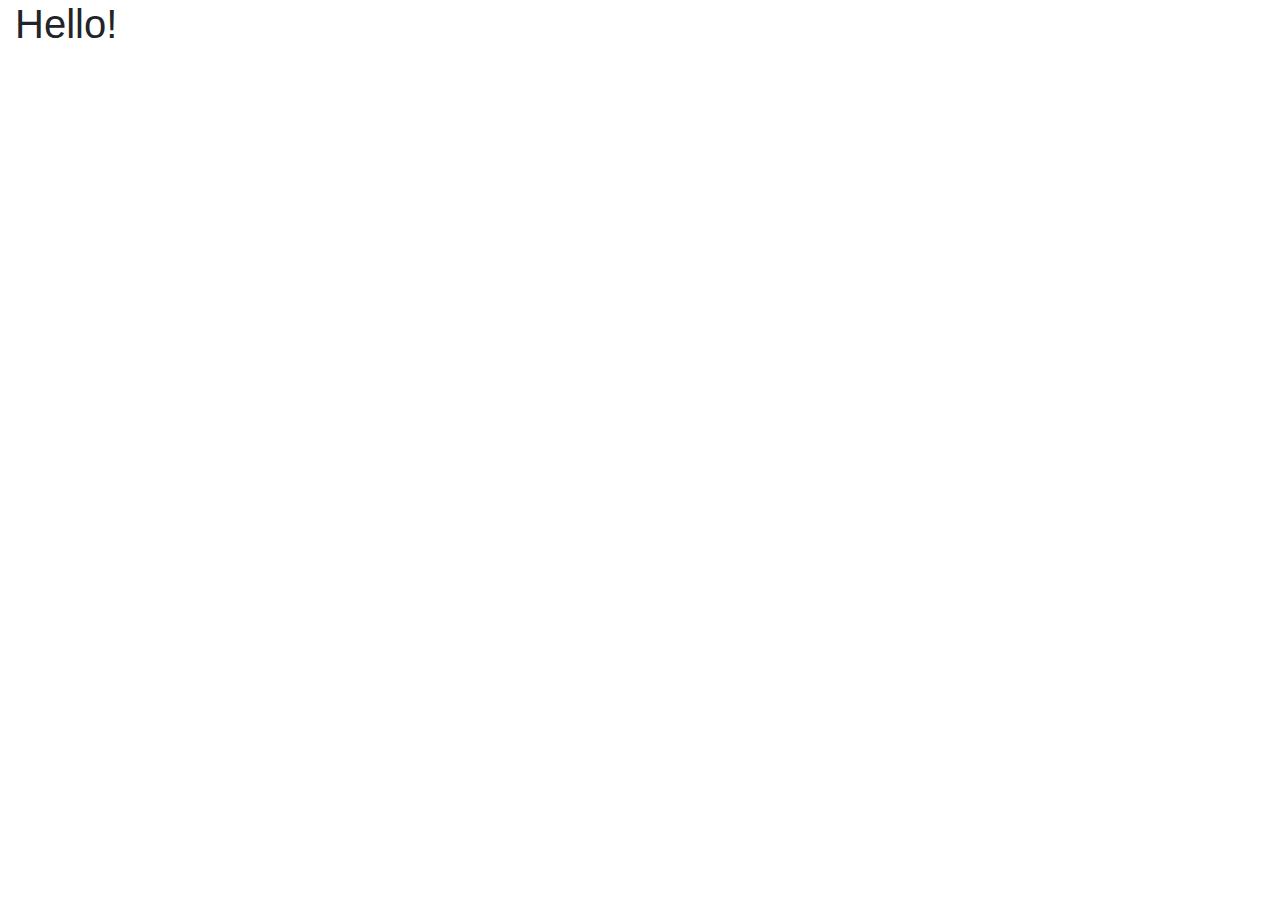
==== index.html @ 4b596e39 "init project" ====
<!DOCTYPE html>
<html lang="ru">
<head>
    <meta charset="UTF-8">
    <meta name="viewport" content="width=device-width, initial-scale=1, shrink-to-fit=no">
    <title>Title</title>
    <link rel="stylesheet" href="https://stackpath.bootstrapcdn.com/bootstrap/4.1.3/css/bootstrap.min.css">
</head>
<body>
<div class="container-fluid">
    <div class="row">
        <div class="col-lg-12">
            <h1>Hello!</h1>
        </div>
    </div>
</div>
<script src="https://code.jquery.com/jquery-3.3.1.slim.min.js"></script>
<script src="https://cdnjs.cloudflare.com/ajax/libs/popper.js/1.14.3/umd/popper.min.js"></script>
<script src="https://stackpath.bootstrapcdn.com/bootstrap/4.1.3/js/bootstrap.min.js"></script>
</body>
</html>
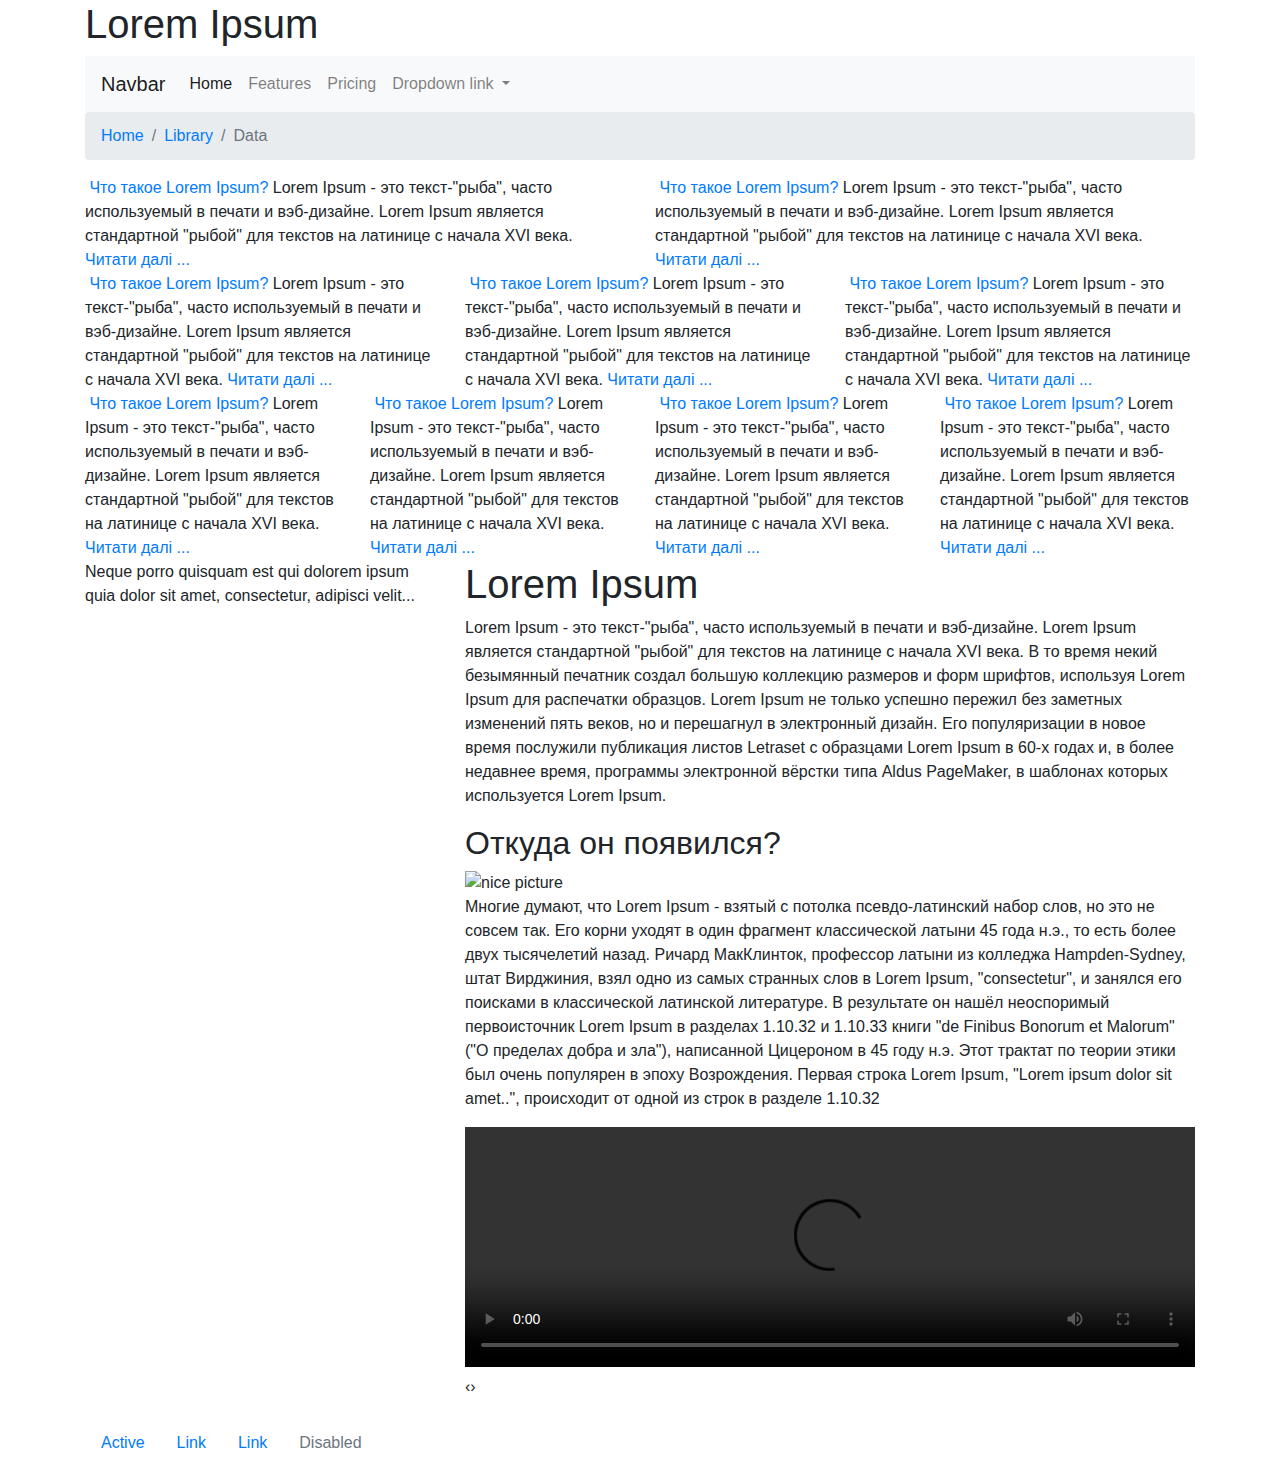
==== commit 43f71a4b: "Fix mixins Update html" ====
--- a/index.html
+++ b/index.html
@@ -1,21 +1,249 @@
 <!DOCTYPE html>
 <html lang="ru">
 <head>
+    <!--<base href="/" />-->
     <meta charset="UTF-8">
     <meta name="viewport" content="width=device-width, initial-scale=1, shrink-to-fit=no">
     <title>Title</title>
+    <meta name="description" content="">
     <link rel="stylesheet" href="https://stackpath.bootstrapcdn.com/bootstrap/4.1.3/css/bootstrap.min.css">
+    <link rel="stylesheet" href="/css/styles.css">
+    <link rel="stylesheet" href="/js/owl.carousel.min.css">
+    <link rel="stylesheet" href="/js/owl.theme.default.min.css">
+    <script src="https://code.jquery.com/jquery-3.3.1.slim.min.js"></script>
+    <script src="https://cdnjs.cloudflare.com/ajax/libs/popper.js/1.14.3/umd/popper.min.js"></script>
+    <script src="https://stackpath.bootstrapcdn.com/bootstrap/4.1.3/js/bootstrap.min.js"></script>
+    <script src="/js/owl.carousel.min.js"></script>
+    <script src="/js/script.js"></script>
+    <link rel="stylesheet" href="https://use.fontawesome.com/releases/v5.6.3/css/all.css">
 </head>
 <body>
-<div class="container-fluid">
+<!-- Head -->
+<div class="container">
+    <div class="row">
+        <header class="col-lg-12">
+            <h1>Lorem Ipsum</h1>
+        </header>
+    </div>
+</div>
+<!-- Menu -->
+<div class="container">
     <div class="row">
         <div class="col-lg-12">
-            <h1>Hello!</h1>
-        </div>
-    </div>
-</div>
-<script src="https://code.jquery.com/jquery-3.3.1.slim.min.js"></script>
-<script src="https://cdnjs.cloudflare.com/ajax/libs/popper.js/1.14.3/umd/popper.min.js"></script>
-<script src="https://stackpath.bootstrapcdn.com/bootstrap/4.1.3/js/bootstrap.min.js"></script>
+            <nav class="navbar navbar-expand-lg navbar-light bg-light">
+                <a class="navbar-brand" href="#">Navbar</a>
+                <button class="navbar-toggler" type="button" data-toggle="collapse" data-target="#navbarNavDropdown"
+                        aria-controls="navbarNavDropdown" aria-expanded="false" aria-label="Toggle navigation">
+                    <span class="navbar-toggler-icon"></span>
+                </button>
+                <div class="collapse navbar-collapse" id="navbarNavDropdown">
+                    <ul class="navbar-nav">
+                        <li class="nav-item active">
+                            <a class="nav-link" href="#">Home <span class="sr-only">(current)</span></a>
+                        </li>
+                        <li class="nav-item">
+                            <a class="nav-link" href="#">Features</a>
+                        </li>
+                        <li class="nav-item">
+                            <a class="nav-link" href="#">Pricing</a>
+                        </li>
+                        <li class="nav-item dropdown">
+                            <a class="nav-link dropdown-toggle" href="#" id="navbarDropdownMenuLink"
+                               data-toggle="dropdown" aria-haspopup="true" aria-expanded="false">
+                                Dropdown link
+                            </a>
+                            <div class="dropdown-menu" aria-labelledby="navbarDropdownMenuLink">
+                                <a class="dropdown-item" href="#">Action</a>
+                                <a class="dropdown-item" href="#">Another action</a>
+                                <a class="dropdown-item" href="#">Something else here</a>
+                            </div>
+                        </li>
+                    </ul>
+                </div>
+            </nav>
+        </div>
+    </div>
+</div>
+<!-- Breadcrumbs -->
+<div class="container">
+    <div class="row">
+        <div class="col-lg-12">
+            <nav aria-label="breadcrumb">
+                <ol class="breadcrumb">
+                    <li class="breadcrumb-item"><a href="#">Home</a></li>
+                    <li class="breadcrumb-item"><a href="#">Library</a></li>
+                    <li class="breadcrumb-item active" aria-current="page">Data</li>
+                </ol>
+            </nav>
+        </div>
+    </div>
+</div>
+<!-- Two in row -->
+<div class="container">
+    <div class="row">
+        <div class="col-lg-6 ">
+            <div class="shadow item">
+                <img src="http://placehold.it/328x250/" title="">
+                <span class="title"><a href="">Что такое Lorem Ipsum?</a></span>
+                <span class="description">Lorem Ipsum - это текст-"рыба", часто используемый в печати и вэб-дизайне. Lorem Ipsum является стандартной "рыбой" для текстов на латинице с начала XVI века.</span>
+                <a href="#" class="read-more ">Читати далі ...</a>
+            </div>
+        </div>
+        <div class="col-lg-6 ">
+            <div class="shadow item">
+                <img src="http://placehold.it/328x250/" title="">
+                <span class="title "><a href="">Что такое Lorem Ipsum?</a></span>
+                <span class="description">Lorem Ipsum - это текст-"рыба", часто используемый в печати и вэб-дизайне. Lorem Ipsum является стандартной "рыбой" для текстов на латинице с начала XVI века.</span>
+                <a href="#" class="read-more ">Читати далі ...</a>
+            </div>
+        </div>
+    </div>
+</div>
+<!-- Three in row -->
+<div class="container">
+    <div class="row">
+        <div class="col-lg-4 ">
+            <div class="shadow item">
+                <img src="http://placehold.it/328x250/" title="">
+                <span class="title "><a href="">Что такое Lorem Ipsum?</a></span>
+                <span class="description">Lorem Ipsum - это текст-"рыба", часто используемый в печати и вэб-дизайне. Lorem Ipsum является стандартной "рыбой" для текстов на латинице с начала XVI века.</span>
+                <a href="#" class="read-more ">Читати далі ...</a>
+            </div>
+        </div>
+        <div class="col-lg-4 ">
+            <div class="shadow item">
+                <img src="http://placehold.it/328x250/" title="">
+                <span class="title "><a href="">Что такое Lorem Ipsum?</a></span>
+                <span class="description">Lorem Ipsum - это текст-"рыба", часто используемый в печати и вэб-дизайне. Lorem Ipsum является стандартной "рыбой" для текстов на латинице с начала XVI века.</span>
+                <a href="#" class="read-more ">Читати далі ...</a>
+            </div>
+        </div>
+        <div class="col-lg-4 ">
+            <div class="shadow item">
+                <img src="http://placehold.it/328x250/" title="">
+                <span class="title "><a href="">Что такое Lorem Ipsum?</a></span>
+                <span class="description">Lorem Ipsum - это текст-"рыба", часто используемый в печати и вэб-дизайне. Lorem Ipsum является стандартной "рыбой" для текстов на латинице с начала XVI века.</span>
+                <a href="#" class="read-more ">Читати далі ...</a>
+            </div>
+        </div>
+    </div>
+</div>
+<!-- Four in row -->
+<div class="container">
+    <div class="row">
+        <div class="col-lg-3 ">
+            <div class="shadow item">
+                <img src="http://placehold.it/328x250/" title="">
+                <span class="title "><a href="">Что такое Lorem Ipsum?</a></span>
+                <span class="description">Lorem Ipsum - это текст-"рыба", часто используемый в печати и вэб-дизайне. Lorem Ipsum является стандартной "рыбой" для текстов на латинице с начала XVI века.</span>
+                <a href="#" class="read-more ">Читати далі ...</a>
+            </div>
+        </div>
+        <div class="col-lg-3 ">
+            <div class="shadow item">
+                <img src="http://placehold.it/328x250/" title="">
+                <span class="title "><a href="">Что такое Lorem Ipsum?</a></span>
+                <span class="description">Lorem Ipsum - это текст-"рыба", часто используемый в печати и вэб-дизайне. Lorem Ipsum является стандартной "рыбой" для текстов на латинице с начала XVI века.</span>
+                <a href="#" class="read-more ">Читати далі ...</a>
+            </div>
+        </div>
+        <div class="col-lg-3 ">
+            <div class="shadow item">
+                <img src="http://placehold.it/328x250/" title="">
+                <span class="title "><a href="">Что такое Lorem Ipsum?</a></span>
+                <span class="description">Lorem Ipsum - это текст-"рыба", часто используемый в печати и вэб-дизайне. Lorem Ipsum является стандартной "рыбой" для текстов на латинице с начала XVI века.</span>
+                <a href="#" class="read-more ">Читати далі ...</a>
+            </div>
+        </div>
+        <div class="col-lg-3 ">
+            <div class="shadow item">
+                <img src="http://placehold.it/328x250/" title="">
+                <span class="title "><a href="">Что такое Lorem Ipsum?</a></span>
+                <span class="description">Lorem Ipsum - это текст-"рыба", часто используемый в печати и вэб-дизайне. Lorem Ipsum является стандартной "рыбой" для текстов на латинице с начала XVI века.</span>
+                <a href="#" class="read-more ">Читати далі ...</a>
+            </div>
+        </div>
+    </div>
+</div>
+<!-- Content -->
+<div class="container">
+    <main class="row">
+        <div class="col-lg-4">
+            <aside id="aside">
+                Neque porro quisquam est qui dolorem ipsum quia dolor sit amet, consectetur, adipisci velit...
+            </aside>
+        </div>
+        <div class="col-lg-8">
+            <main id="main">
+                <h1>Lorem Ipsum</h1>
+                <article>
+                    <p>Lorem Ipsum - это текст-"рыба", часто используемый в печати и вэб-дизайне. Lorem Ipsum является
+                        стандартной "рыбой" для текстов на латинице с начала XVI века. В то время некий безымянный
+                        печатник создал большую коллекцию размеров и форм шрифтов, используя Lorem Ipsum для распечатки
+                        образцов. Lorem Ipsum не только успешно пережил без заметных изменений пять веков, но и
+                        перешагнул в электронный дизайн. Его популяризации в новое время послужили публикация листов
+                        Letraset с образцами Lorem Ipsum в 60-х годах и, в более недавнее время, программы электронной
+                        вёрстки типа Aldus PageMaker, в шаблонах которых используется Lorem Ipsum.</p>
+                    <h2>Откуда он появился?</h2>
+                    <picture>
+                        <source media="(max-width:320px)" srcset="http://placehold.it/320x280/">
+                        <source media="(max-width:480px)" srcset="http://placehold.it/480x280/">
+                        <source media="(max-width:640px)" srcset="http://placehold.it/640x280/">
+                        <source media="(max-width:990px)" srcset="http://placehold.it/540x380/">
+                        <img src="http://placehold.it/730x380/" alt="nice picture" style="width: auto;">
+                    </picture>
+                    <p>Многие думают, что Lorem Ipsum - взятый с потолка псевдо-латинский набор слов, но это не совсем
+                        так. Его корни уходят в один фрагмент классической латыни 45 года н.э., то есть более двух
+                        тысячелетий назад. Ричард МакКлинток, профессор латыни из колледжа Hampden-Sydney, штат
+                        Вирджиния, взял одно из самых странных слов в Lorem Ipsum, "consectetur", и занялся его поисками
+                        в классической латинской литературе. В результате он нашёл неоспоримый первоисточник Lorem Ipsum
+                        в разделах 1.10.32 и 1.10.33 книги "de Finibus Bonorum et Malorum" ("О пределах добра и зла"),
+                        написанной Цицероном в 45 году н.э. Этот трактат по теории этики был очень популярен в эпоху
+                        Возрождения. Первая строка Lorem Ipsum, "Lorem ipsum dolor sit amet..", происходит от одной из
+                        строк в разделе 1.10.32</p>
+                </article>
+                <video width="100%" height="240" controls>
+                    <source src="" type="video/mp4">
+                    <source src="" type="video/ogg">
+                    Ваш браузер не поддерживает воспроизведение видео
+                </video>
+            </main>
+        </div>
+    </main>
+</div>
+<!-- Gallery -->
+<div class="container">
+    <div class="row">
+        <div class="offset-lg-4 col-lg-12">
+            <div class="owl-mrt owl-carousel" style="max-width: 730px;">
+                <div><img src="http://via.placeholder.com/730x250" alt=""></div>
+                <div><img src="http://via.placeholder.com/730x250" alt=""></div>
+                <div><img src="http://via.placeholder.com/730x250" alt=""></div>
+                <div><img src="http://via.placeholder.com/730x250" alt=""></div>
+            </div>
+        </div>
+    </div>
+</div>
+<!-- Footer -->
+<div class="container">
+    <div class="row">
+        <footer class="col-lg-12">
+            <ul class="nav">
+                <li class="nav-item">
+                    <a class="nav-link active" href="#">Active</a>
+                </li>
+                <li class="nav-item">
+                    <a class="nav-link" href="#">Link</a>
+                </li>
+                <li class="nav-item">
+                    <a class="nav-link" href="#">Link</a>
+                </li>
+                <li class="nav-item">
+                    <a class="nav-link disabled" href="#">Disabled</a>
+                </li>
+            </ul>
+        </footer>
+    </div>
+</div>
 </body>
-</html>+</html>
--- a/css/styles.css
+++ b/css/styles.css
@@ -0,0 +1,4 @@
+/**** vars ***/
+/**** end_vars ***/
+
+/*# sourceMappingURL=styles.css.map */
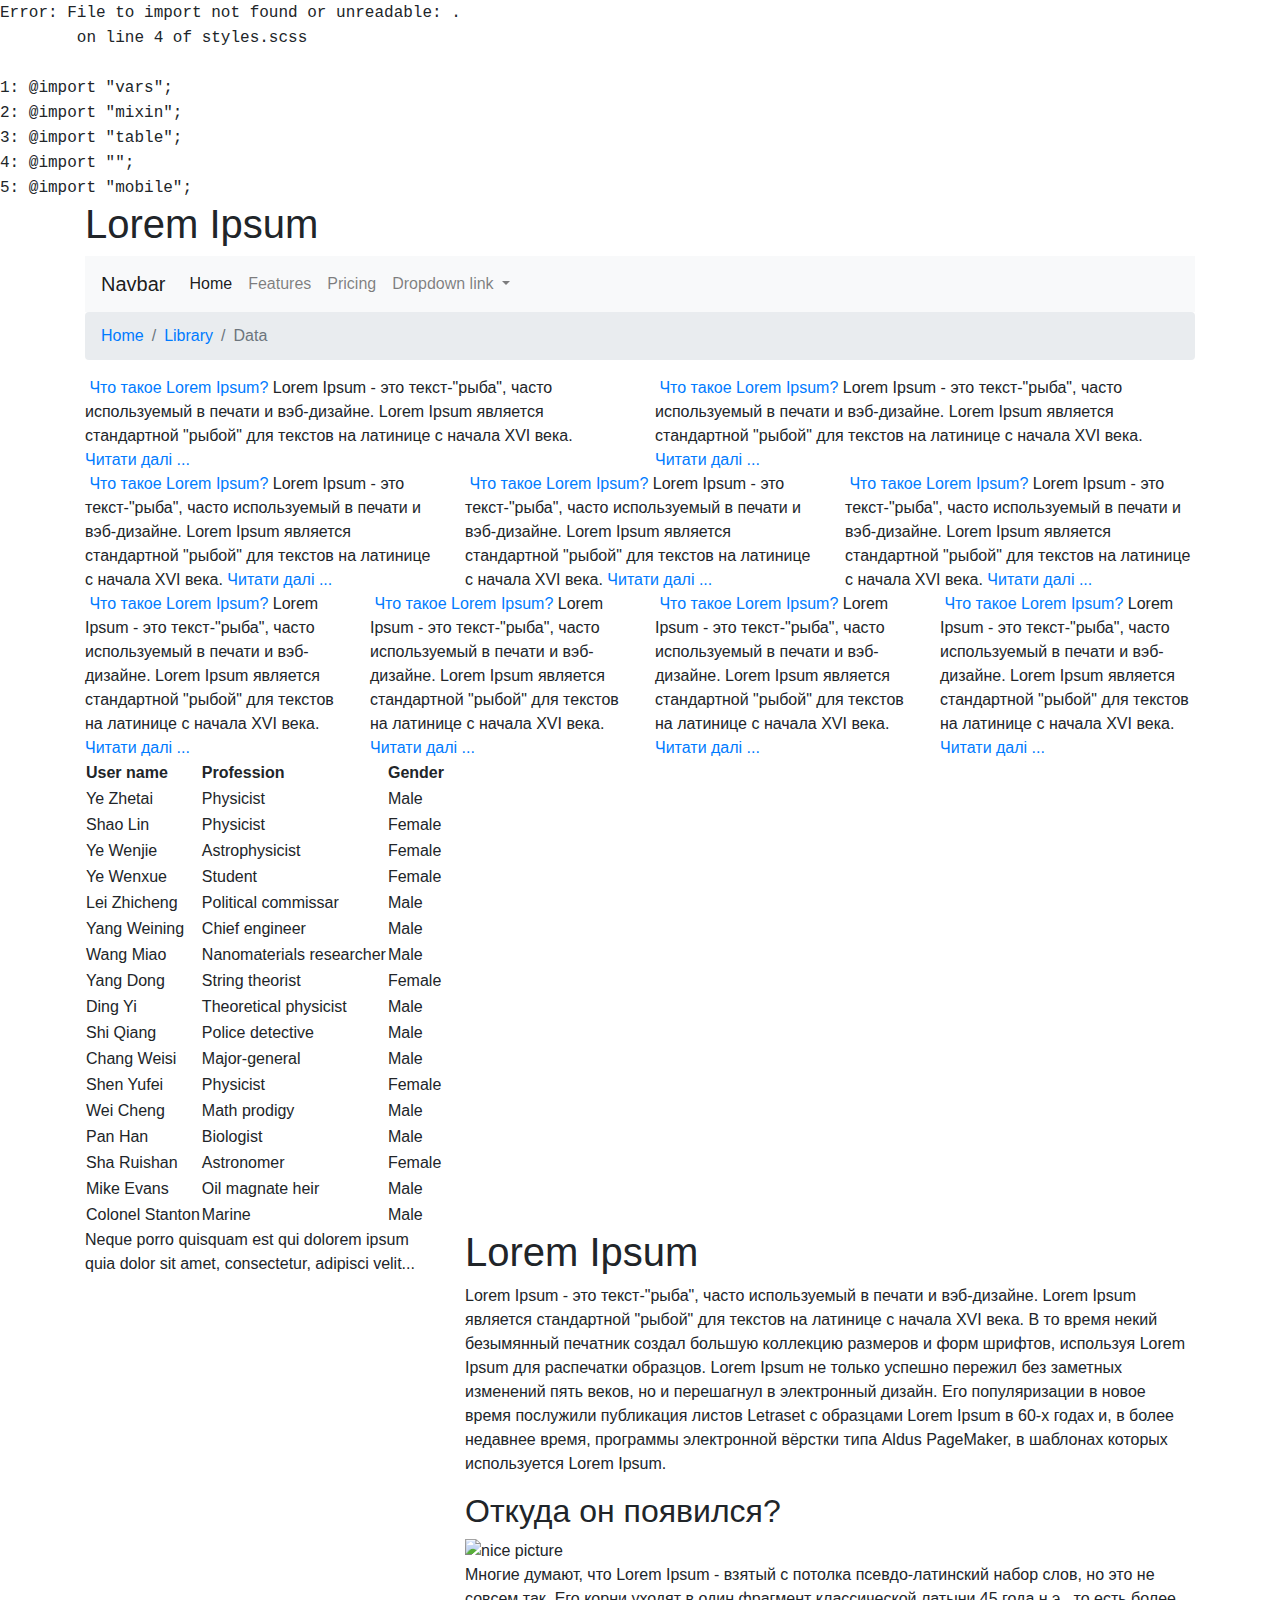
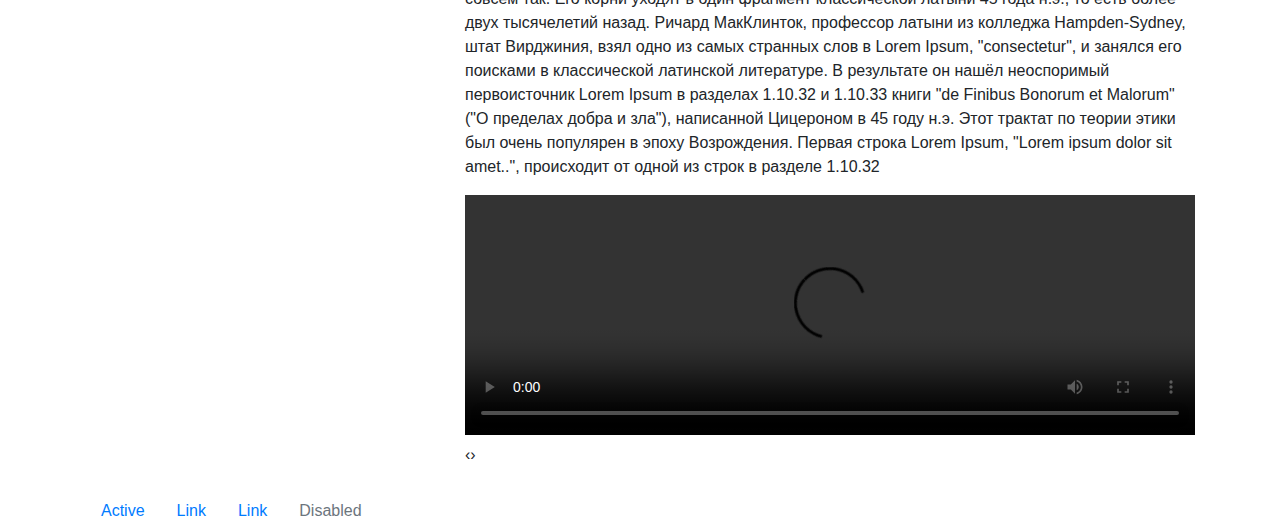
==== commit 5ff9846e: "Fix mixins Update html" ====
--- a/index.html
+++ b/index.html
@@ -162,6 +162,107 @@
                 <span class="description">Lorem Ipsum - это текст-"рыба", часто используемый в печати и вэб-дизайне. Lorem Ipsum является стандартной "рыбой" для текстов на латинице с начала XVI века.</span>
                 <a href="#" class="read-more ">Читати далі ...</a>
             </div>
+        </div>
+    </div>
+</div>
+<!-- Table -->
+<div class="container">
+    <div class="row">
+        <div class="col-lg-12">
+            <main>
+                <table>
+                    <tr>
+                        <th>User name</th>
+                        <th>Profession</th>
+                        <th>Gender</th>
+                    </tr>
+                    <tr>
+                        <td>Ye Zhetai</td>
+                        <td>Physicist</td>
+                        <td>Male</td>
+                    </tr>
+                    <tr>
+                        <td>Shao Lin</td>
+                        <td>Physicist</td>
+                        <td>Female</td>
+                    </tr>
+                    <tr>
+                        <td>Ye Wenjie</td>
+                        <td>Astrophysicist</td>
+                        <td>Female</td>
+                    </tr>
+                    <tr>
+                        <td>Ye Wenxue</td>
+                        <td>Student</td>
+                        <td>Female</td>
+                    </tr>
+                    <tr>
+                        <td>Lei Zhicheng</td>
+                        <td>Political commissar</td>
+                        <td>Male</td>
+                    </tr>
+                    <tr>
+                        <td>Yang Weining</td>
+                        <td>Chief engineer</td>
+                        <td>Male</td>
+                    </tr>
+                    <tr>
+                        <td>Wang Miao</td>
+                        <td>Nanomaterials researcher</td>
+                        <td>Male</td>
+                    </tr>
+                    <tr>
+                        <td>Yang Dong</td>
+                        <td>String theorist</td>
+                        <td>Female</td>
+                    </tr>
+                    <tr>
+                        <td>Ding Yi</td>
+                        <td>Theoretical physicist</td>
+                        <td>Male</td>
+                    </tr>
+                    <tr>
+                        <td>Shi Qiang</td>
+                        <td>Police detective</td>
+                        <td>Male</td>
+                    </tr>
+                    <tr>
+                        <td>Chang Weisi</td>
+                        <td>Major-general</td>
+                        <td>Male</td>
+                    </tr>
+                    <tr>
+                        <td>Shen Yufei</td>
+                        <td>Physicist</td>
+                        <td>Female</td>
+                    </tr>
+                    <tr>
+                        <td>Wei Cheng</td>
+                        <td>Math prodigy</td>
+                        <td>Male</td>
+                    </tr>
+                    <tr>
+                        <td>Pan Han</td>
+                        <td>Biologist</td>
+                        <td>Male</td>
+                    </tr>
+                    <tr>
+                        <td>Sha Ruishan</td>
+                        <td>Astronomer</td>
+                        <td>Female</td>
+                    </tr>
+                    <tr>
+                        <td>Mike Evans</td>
+                        <td>Oil magnate heir</td>
+                        <td>Male</td>
+                    </tr>
+                    <tr>
+                        <td>Colonel Stanton</td>
+                        <td>Marine</td>
+                        <td>Male</td>
+                    </tr>
+                </table>
+            </main>
         </div>
     </div>
 </div>
--- a/css/styles.css
+++ b/css/styles.css
@@ -1,4 +1,55 @@
-/**** vars ***/
-/**** end_vars ***/
+/*
+Error: File to import not found or unreadable: .
+        on line 4 of styles.scss
 
-/*# sourceMappingURL=styles.css.map */
+1: @import "vars";
+2: @import "mixin";
+3: @import "table";
+4: @import "";
+5: @import "mobile";
+
+Backtrace:
+styles.scss:4
+C:/Ruby24-x64/lib/ruby/gems/2.4.0/gems/sass-3.5.4/lib/sass/tree/import_node.rb:67:in `rescue in import'
+C:/Ruby24-x64/lib/ruby/gems/2.4.0/gems/sass-3.5.4/lib/sass/tree/import_node.rb:44:in `import'
+C:/Ruby24-x64/lib/ruby/gems/2.4.0/gems/sass-3.5.4/lib/sass/tree/import_node.rb:28:in `imported_file'
+C:/Ruby24-x64/lib/ruby/gems/2.4.0/gems/sass-3.5.4/lib/sass/tree/import_node.rb:37:in `css_import?'
+C:/Ruby24-x64/lib/ruby/gems/2.4.0/gems/sass-3.5.4/lib/sass/tree/visitors/perform.rb:314:in `visit_import'
+C:/Ruby24-x64/lib/ruby/gems/2.4.0/gems/sass-3.5.4/lib/sass/tree/visitors/base.rb:36:in `visit'
+C:/Ruby24-x64/lib/ruby/gems/2.4.0/gems/sass-3.5.4/lib/sass/tree/visitors/perform.rb:162:in `block in visit'
+C:/Ruby24-x64/lib/ruby/gems/2.4.0/gems/sass-3.5.4/lib/sass/stack.rb:79:in `block in with_base'
+C:/Ruby24-x64/lib/ruby/gems/2.4.0/gems/sass-3.5.4/lib/sass/stack.rb:135:in `with_frame'
+C:/Ruby24-x64/lib/ruby/gems/2.4.0/gems/sass-3.5.4/lib/sass/stack.rb:79:in `with_base'
+C:/Ruby24-x64/lib/ruby/gems/2.4.0/gems/sass-3.5.4/lib/sass/tree/visitors/perform.rb:162:in `visit'
+C:/Ruby24-x64/lib/ruby/gems/2.4.0/gems/sass-3.5.4/lib/sass/tree/visitors/base.rb:52:in `block in visit_children'
+C:/Ruby24-x64/lib/ruby/gems/2.4.0/gems/sass-3.5.4/lib/sass/tree/visitors/base.rb:52:in `map'
+C:/Ruby24-x64/lib/ruby/gems/2.4.0/gems/sass-3.5.4/lib/sass/tree/visitors/base.rb:52:in `visit_children'
+C:/Ruby24-x64/lib/ruby/gems/2.4.0/gems/sass-3.5.4/lib/sass/tree/visitors/perform.rb:171:in `block in visit_children'
+C:/Ruby24-x64/lib/ruby/gems/2.4.0/gems/sass-3.5.4/lib/sass/tree/visitors/perform.rb:183:in `with_environment'
+C:/Ruby24-x64/lib/ruby/gems/2.4.0/gems/sass-3.5.4/lib/sass/tree/visitors/perform.rb:170:in `visit_children'
+C:/Ruby24-x64/lib/ruby/gems/2.4.0/gems/sass-3.5.4/lib/sass/tree/visitors/base.rb:36:in `block in visit'
+C:/Ruby24-x64/lib/ruby/gems/2.4.0/gems/sass-3.5.4/lib/sass/tree/visitors/perform.rb:190:in `visit_root'
+C:/Ruby24-x64/lib/ruby/gems/2.4.0/gems/sass-3.5.4/lib/sass/tree/visitors/base.rb:36:in `visit'
+C:/Ruby24-x64/lib/ruby/gems/2.4.0/gems/sass-3.5.4/lib/sass/tree/visitors/perform.rb:161:in `visit'
+C:/Ruby24-x64/lib/ruby/gems/2.4.0/gems/sass-3.5.4/lib/sass/tree/visitors/perform.rb:10:in `visit'
+C:/Ruby24-x64/lib/ruby/gems/2.4.0/gems/sass-3.5.4/lib/sass/tree/root_node.rb:36:in `css_tree'
+C:/Ruby24-x64/lib/ruby/gems/2.4.0/gems/sass-3.5.4/lib/sass/tree/root_node.rb:29:in `render_with_sourcemap'
+C:/Ruby24-x64/lib/ruby/gems/2.4.0/gems/sass-3.5.4/lib/sass/engine.rb:389:in `_render_with_sourcemap'
+C:/Ruby24-x64/lib/ruby/gems/2.4.0/gems/sass-3.5.4/lib/sass/engine.rb:307:in `render_with_sourcemap'
+C:/Ruby24-x64/lib/ruby/gems/2.4.0/gems/sass-3.5.4/lib/sass/plugin/compiler.rb:462:in `update_stylesheet'
+C:/Ruby24-x64/lib/ruby/gems/2.4.0/gems/sass-3.5.4/lib/sass/plugin/compiler.rb:215:in `block in update_stylesheets'
+C:/Ruby24-x64/lib/ruby/gems/2.4.0/gems/sass-3.5.4/lib/sass/plugin/compiler.rb:209:in `each'
+C:/Ruby24-x64/lib/ruby/gems/2.4.0/gems/sass-3.5.4/lib/sass/plugin/compiler.rb:209:in `update_stylesheets'
+C:/Ruby24-x64/lib/ruby/gems/2.4.0/gems/sass-3.5.4/lib/sass/plugin.rb:82:in `update_stylesheets'
+C:/Ruby24-x64/lib/ruby/gems/2.4.0/gems/sass-3.5.4/lib/sass/exec/sass_scss.rb:340:in `watch_or_update'
+C:/Ruby24-x64/lib/ruby/gems/2.4.0/gems/sass-3.5.4/lib/sass/exec/sass_scss.rb:51:in `process_result'
+C:/Ruby24-x64/lib/ruby/gems/2.4.0/gems/sass-3.5.4/lib/sass/exec/base.rb:52:in `parse'
+C:/Ruby24-x64/lib/ruby/gems/2.4.0/gems/sass-3.5.4/lib/sass/exec/base.rb:19:in `parse!'
+C:/Ruby24-x64/lib/ruby/gems/2.4.0/gems/sass-3.5.4/bin/scss:13:in `<top (required)>'
+C:/Ruby24-x64/bin/scss:23:in `load'
+C:/Ruby24-x64/bin/scss:23:in `<main>'
+*/
+body:before {
+  white-space: pre;
+  font-family: monospace;
+  content: "Error: File to import not found or unreadable: .\A         on line 4 of styles.scss\A \A 1: @import \"vars\";\A 2: @import \"mixin\";\A 3: @import \"table\";\A 4: @import \"\";\A 5: @import \"mobile\";"; }
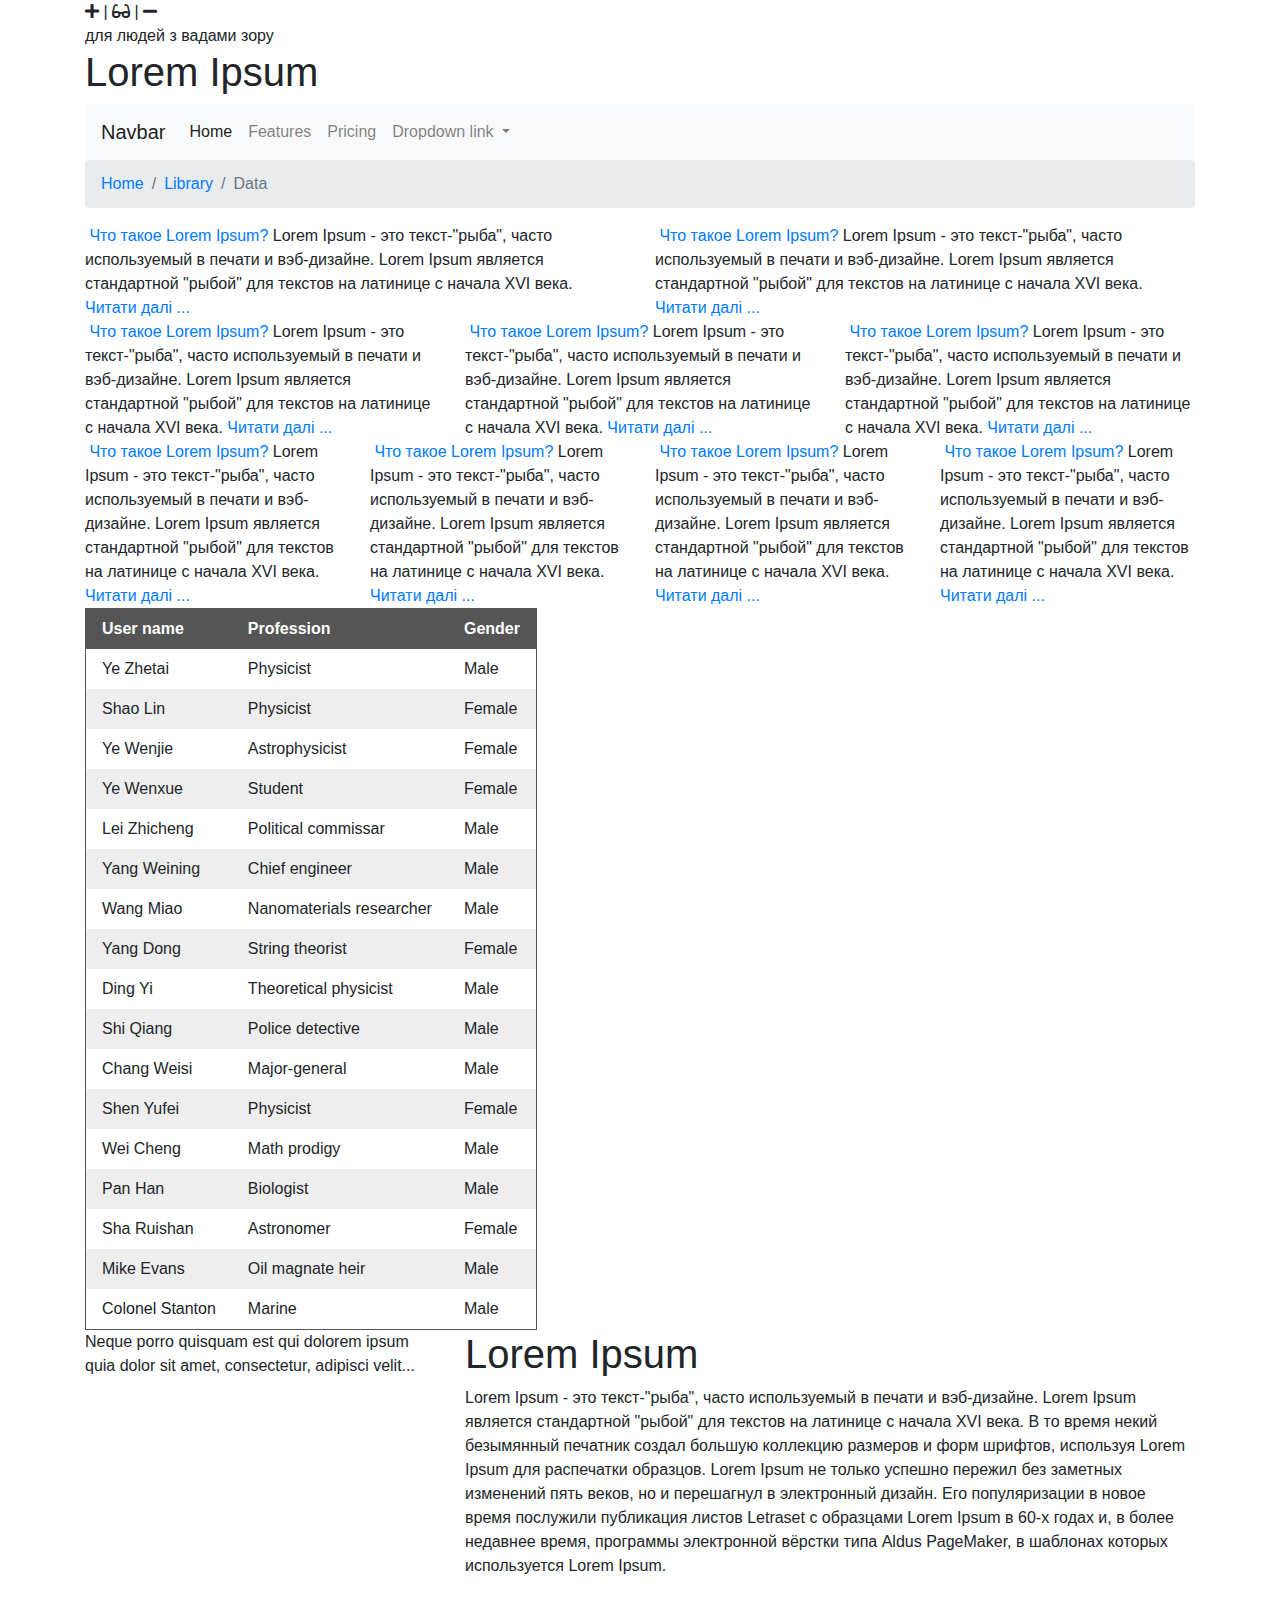
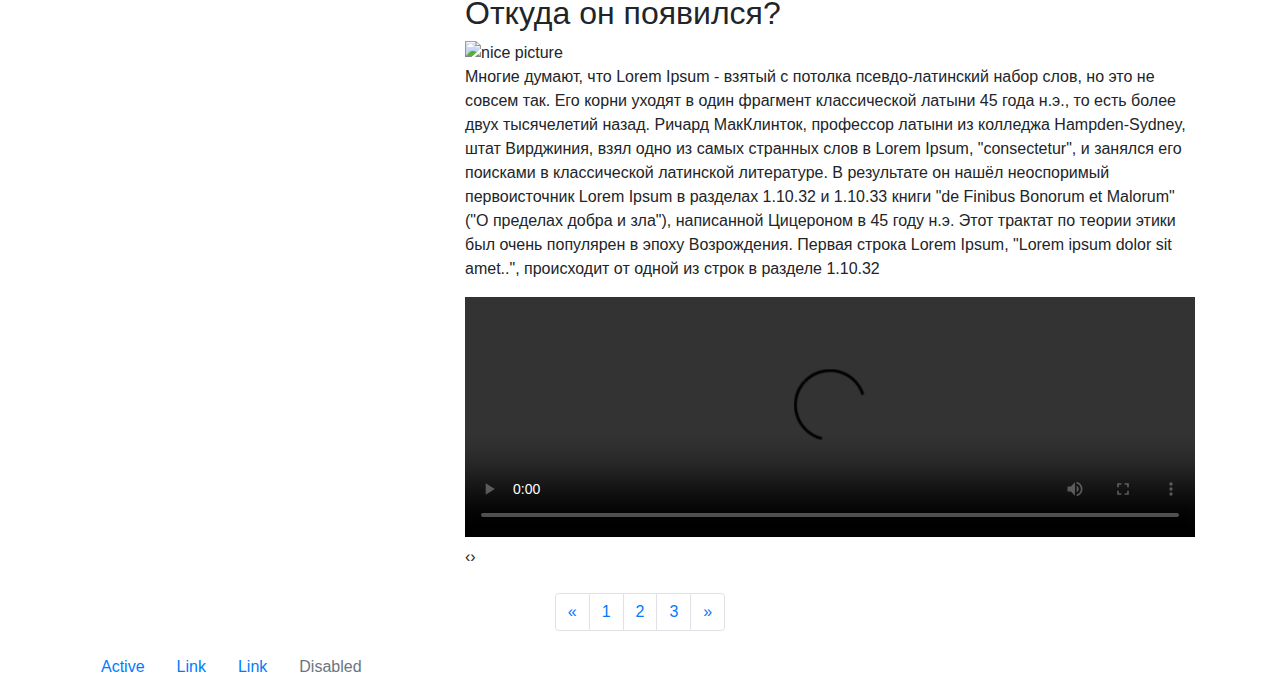
==== commit 6c323081: "Fix mixins Update html Add bootstrap templates Add javascript plugins" ====
--- a/index.html
+++ b/index.html
@@ -16,8 +16,30 @@
     <script src="/js/owl.carousel.min.js"></script>
     <script src="/js/script.js"></script>
     <link rel="stylesheet" href="https://use.fontawesome.com/releases/v5.6.3/css/all.css">
+    <!-- Global site tag (gtag.js) - Google Analytics -->
+    <script async src="https://www.googletagmanager.com/gtag/js?id=UA-1451854-47"></script>
+    <script>
+        window.dataLayer = window.dataLayer || [];
+        function gtag(){dataLayer.push(arguments);}
+        gtag('js', new Date());
+
+        gtag('config', 'UA-0000000-00');
+    </script>
 </head>
 <body>
+<!-- Plugin to -->
+<div class="container">
+    <div class="row">
+        <div class="col-lg-12 f-size">
+            <div>
+                <a class="increase"><i class="fas fa-plus"></i></a> |
+                <i class="fas fa-glasses"></i> |
+                <a class="decrease"><i class="fas fa-minus"></i></a>
+            </div>
+            <div class="font_attention">для людей з вадами зору</div>
+        </div>
+    </div>
+</div>
 <!-- Head -->
 <div class="container">
     <div class="row">
@@ -325,6 +347,32 @@
         </div>
     </div>
 </div>
+<!-- Pagination -->
+<div class="container">
+    <div class="row">
+        <div class="col-lg-12">
+            <nav aria-label="Page navigation example">
+                <ul class="pagination justify-content-center">
+                    <li class="page-item">
+                        <a class="page-link" href="#" aria-label="Previous">
+                            <span aria-hidden="true">&laquo;</span>
+                            <span class="sr-only">Previous</span>
+                        </a>
+                    </li>
+                    <li class="page-item"><a class="page-link" href="#">1</a></li>
+                    <li class="page-item"><a class="page-link" href="#">2</a></li>
+                    <li class="page-item"><a class="page-link" href="#">3</a></li>
+                    <li class="page-item">
+                        <a class="page-link" href="#" aria-label="Next">
+                            <span aria-hidden="true">&raquo;</span>
+                            <span class="sr-only">Next</span>
+                        </a>
+                    </li>
+                </ul>
+            </nav>
+        </div>
+    </div>
+</div>
 <!-- Footer -->
 <div class="container">
     <div class="row">
--- a/css/styles.css
+++ b/css/styles.css
@@ -1,55 +1,17 @@
-/*
-Error: File to import not found or unreadable: .
-        on line 4 of styles.scss
+table {
+  max-width: 100%;
+  border: 1px solid #555; }
 
-1: @import "vars";
-2: @import "mixin";
-3: @import "table";
-4: @import "";
-5: @import "mobile";
+tr:nth-child(odd) {
+  background-color: #eee; }
 
-Backtrace:
-styles.scss:4
-C:/Ruby24-x64/lib/ruby/gems/2.4.0/gems/sass-3.5.4/lib/sass/tree/import_node.rb:67:in `rescue in import'
-C:/Ruby24-x64/lib/ruby/gems/2.4.0/gems/sass-3.5.4/lib/sass/tree/import_node.rb:44:in `import'
-C:/Ruby24-x64/lib/ruby/gems/2.4.0/gems/sass-3.5.4/lib/sass/tree/import_node.rb:28:in `imported_file'
-C:/Ruby24-x64/lib/ruby/gems/2.4.0/gems/sass-3.5.4/lib/sass/tree/import_node.rb:37:in `css_import?'
-C:/Ruby24-x64/lib/ruby/gems/2.4.0/gems/sass-3.5.4/lib/sass/tree/visitors/perform.rb:314:in `visit_import'
-C:/Ruby24-x64/lib/ruby/gems/2.4.0/gems/sass-3.5.4/lib/sass/tree/visitors/base.rb:36:in `visit'
-C:/Ruby24-x64/lib/ruby/gems/2.4.0/gems/sass-3.5.4/lib/sass/tree/visitors/perform.rb:162:in `block in visit'
-C:/Ruby24-x64/lib/ruby/gems/2.4.0/gems/sass-3.5.4/lib/sass/stack.rb:79:in `block in with_base'
-C:/Ruby24-x64/lib/ruby/gems/2.4.0/gems/sass-3.5.4/lib/sass/stack.rb:135:in `with_frame'
-C:/Ruby24-x64/lib/ruby/gems/2.4.0/gems/sass-3.5.4/lib/sass/stack.rb:79:in `with_base'
-C:/Ruby24-x64/lib/ruby/gems/2.4.0/gems/sass-3.5.4/lib/sass/tree/visitors/perform.rb:162:in `visit'
-C:/Ruby24-x64/lib/ruby/gems/2.4.0/gems/sass-3.5.4/lib/sass/tree/visitors/base.rb:52:in `block in visit_children'
-C:/Ruby24-x64/lib/ruby/gems/2.4.0/gems/sass-3.5.4/lib/sass/tree/visitors/base.rb:52:in `map'
-C:/Ruby24-x64/lib/ruby/gems/2.4.0/gems/sass-3.5.4/lib/sass/tree/visitors/base.rb:52:in `visit_children'
-C:/Ruby24-x64/lib/ruby/gems/2.4.0/gems/sass-3.5.4/lib/sass/tree/visitors/perform.rb:171:in `block in visit_children'
-C:/Ruby24-x64/lib/ruby/gems/2.4.0/gems/sass-3.5.4/lib/sass/tree/visitors/perform.rb:183:in `with_environment'
-C:/Ruby24-x64/lib/ruby/gems/2.4.0/gems/sass-3.5.4/lib/sass/tree/visitors/perform.rb:170:in `visit_children'
-C:/Ruby24-x64/lib/ruby/gems/2.4.0/gems/sass-3.5.4/lib/sass/tree/visitors/base.rb:36:in `block in visit'
-C:/Ruby24-x64/lib/ruby/gems/2.4.0/gems/sass-3.5.4/lib/sass/tree/visitors/perform.rb:190:in `visit_root'
-C:/Ruby24-x64/lib/ruby/gems/2.4.0/gems/sass-3.5.4/lib/sass/tree/visitors/base.rb:36:in `visit'
-C:/Ruby24-x64/lib/ruby/gems/2.4.0/gems/sass-3.5.4/lib/sass/tree/visitors/perform.rb:161:in `visit'
-C:/Ruby24-x64/lib/ruby/gems/2.4.0/gems/sass-3.5.4/lib/sass/tree/visitors/perform.rb:10:in `visit'
-C:/Ruby24-x64/lib/ruby/gems/2.4.0/gems/sass-3.5.4/lib/sass/tree/root_node.rb:36:in `css_tree'
-C:/Ruby24-x64/lib/ruby/gems/2.4.0/gems/sass-3.5.4/lib/sass/tree/root_node.rb:29:in `render_with_sourcemap'
-C:/Ruby24-x64/lib/ruby/gems/2.4.0/gems/sass-3.5.4/lib/sass/engine.rb:389:in `_render_with_sourcemap'
-C:/Ruby24-x64/lib/ruby/gems/2.4.0/gems/sass-3.5.4/lib/sass/engine.rb:307:in `render_with_sourcemap'
-C:/Ruby24-x64/lib/ruby/gems/2.4.0/gems/sass-3.5.4/lib/sass/plugin/compiler.rb:462:in `update_stylesheet'
-C:/Ruby24-x64/lib/ruby/gems/2.4.0/gems/sass-3.5.4/lib/sass/plugin/compiler.rb:215:in `block in update_stylesheets'
-C:/Ruby24-x64/lib/ruby/gems/2.4.0/gems/sass-3.5.4/lib/sass/plugin/compiler.rb:209:in `each'
-C:/Ruby24-x64/lib/ruby/gems/2.4.0/gems/sass-3.5.4/lib/sass/plugin/compiler.rb:209:in `update_stylesheets'
-C:/Ruby24-x64/lib/ruby/gems/2.4.0/gems/sass-3.5.4/lib/sass/plugin.rb:82:in `update_stylesheets'
-C:/Ruby24-x64/lib/ruby/gems/2.4.0/gems/sass-3.5.4/lib/sass/exec/sass_scss.rb:340:in `watch_or_update'
-C:/Ruby24-x64/lib/ruby/gems/2.4.0/gems/sass-3.5.4/lib/sass/exec/sass_scss.rb:51:in `process_result'
-C:/Ruby24-x64/lib/ruby/gems/2.4.0/gems/sass-3.5.4/lib/sass/exec/base.rb:52:in `parse'
-C:/Ruby24-x64/lib/ruby/gems/2.4.0/gems/sass-3.5.4/lib/sass/exec/base.rb:19:in `parse!'
-C:/Ruby24-x64/lib/ruby/gems/2.4.0/gems/sass-3.5.4/bin/scss:13:in `<top (required)>'
-C:/Ruby24-x64/bin/scss:23:in `load'
-C:/Ruby24-x64/bin/scss:23:in `<main>'
-*/
-body:before {
-  white-space: pre;
-  font-family: monospace;
-  content: "Error: File to import not found or unreadable: .\A         on line 4 of styles.scss\A \A 1: @import \"vars\";\A 2: @import \"mixin\";\A 3: @import \"table\";\A 4: @import \"\";\A 5: @import \"mobile\";"; }
+th {
+  background-color: #555;
+  color: #fff; }
+
+th,
+td {
+  text-align: left;
+  padding: 0.5em 1em; }
+
+/*# sourceMappingURL=styles.css.map */
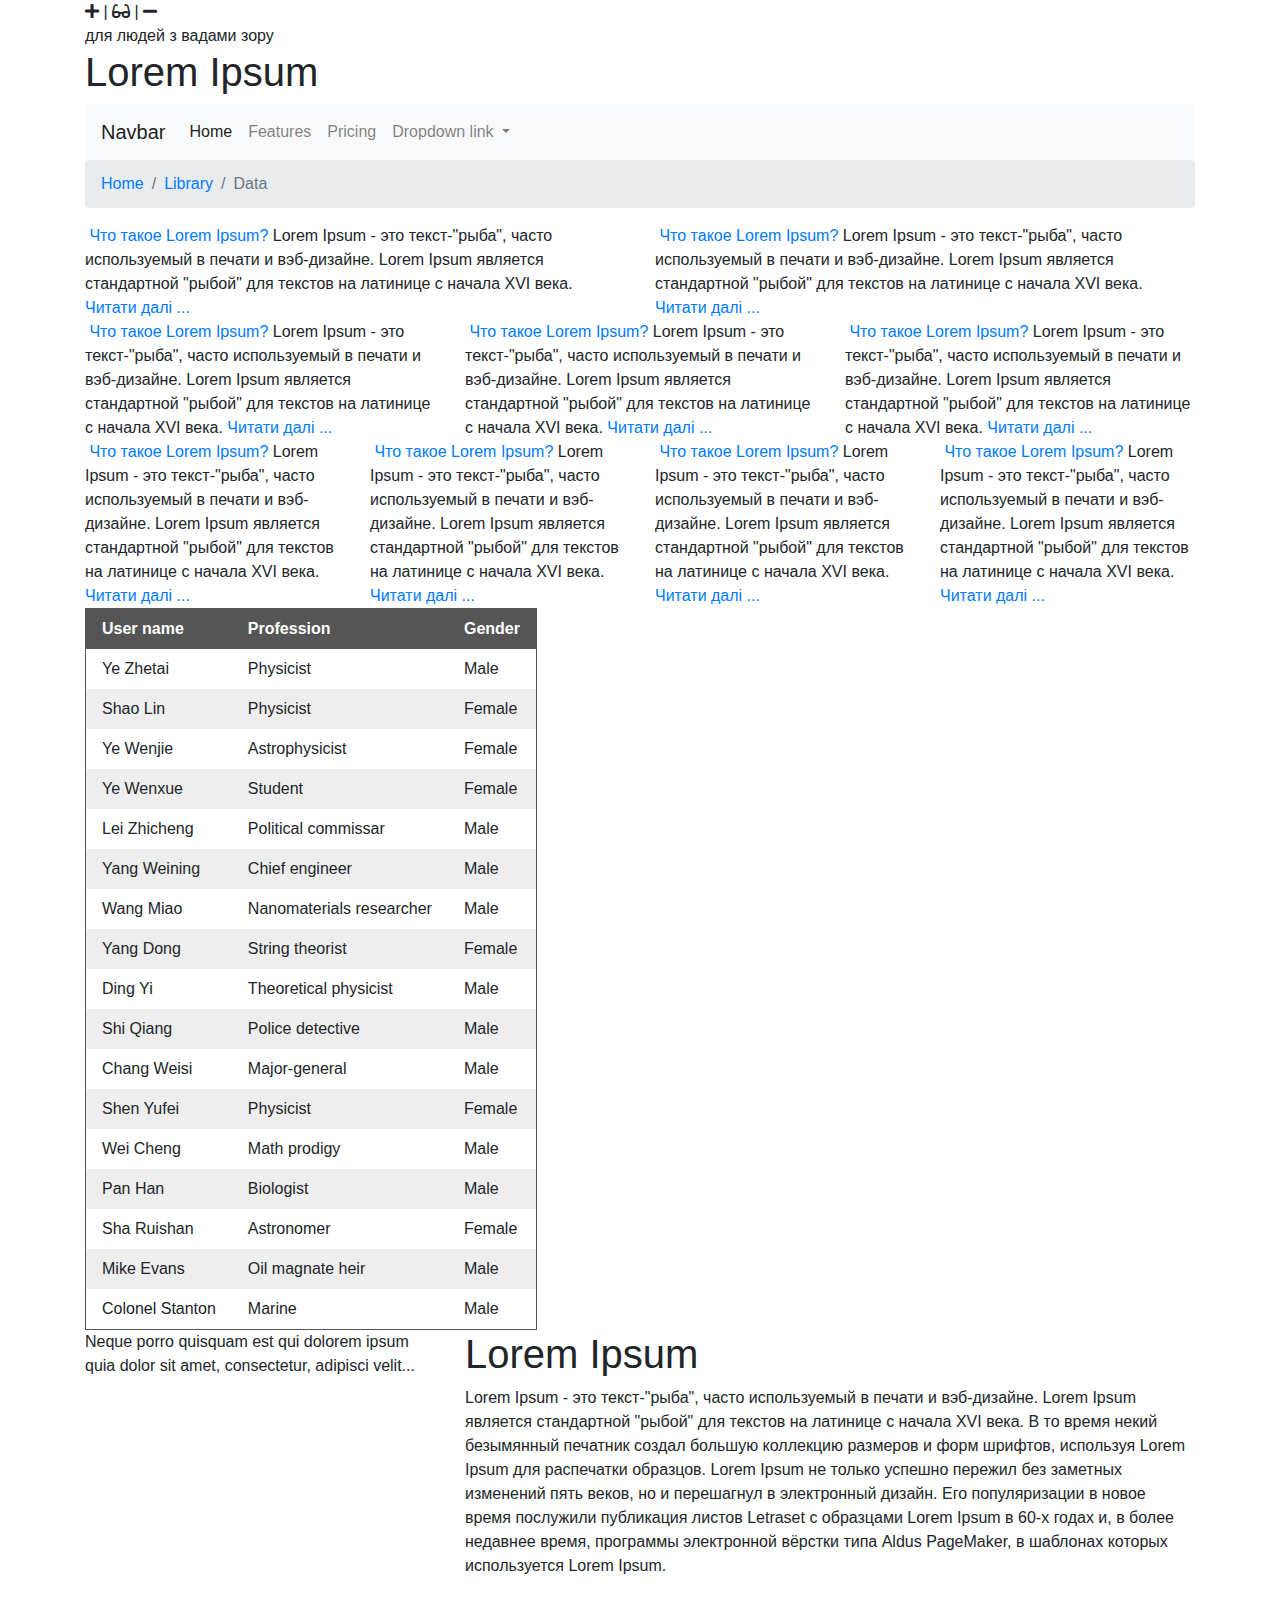
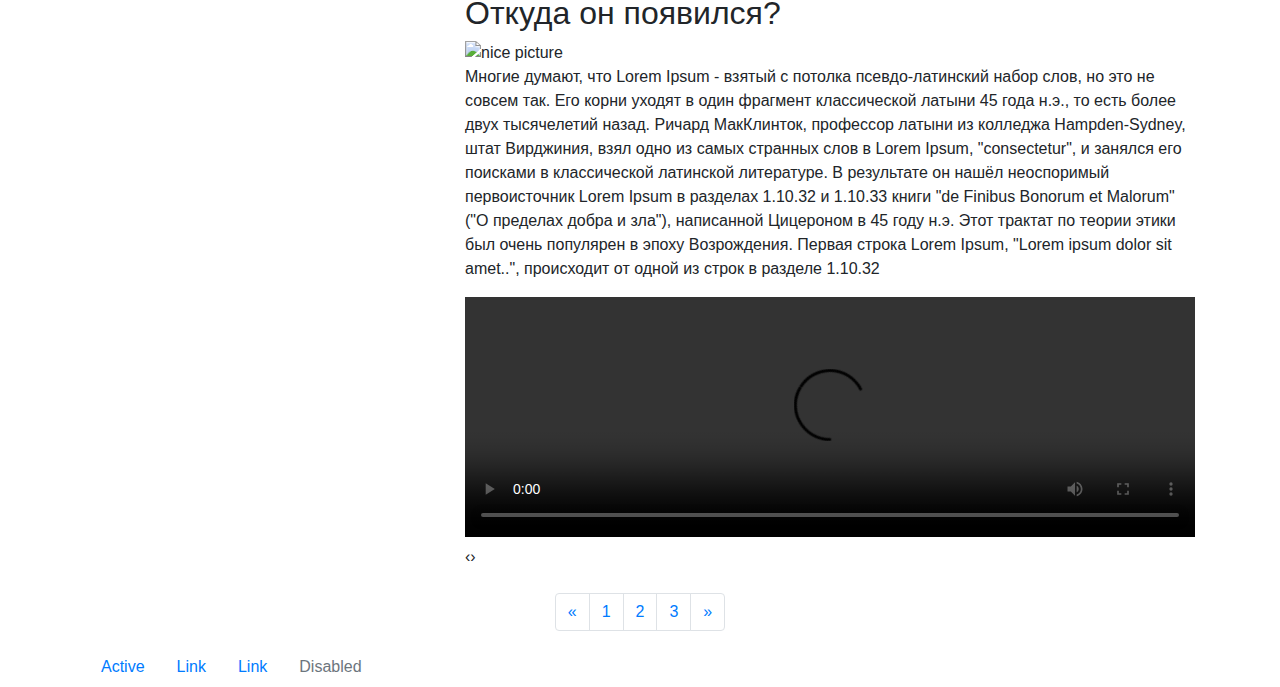
==== commit b0f945f2: "Fix mixins Update html Add bootstrap templates Add javascript plugins" ====
--- a/index.html
+++ b/index.html
@@ -395,4 +395,4 @@
     </div>
 </div>
 </body>
-</html>
+</html>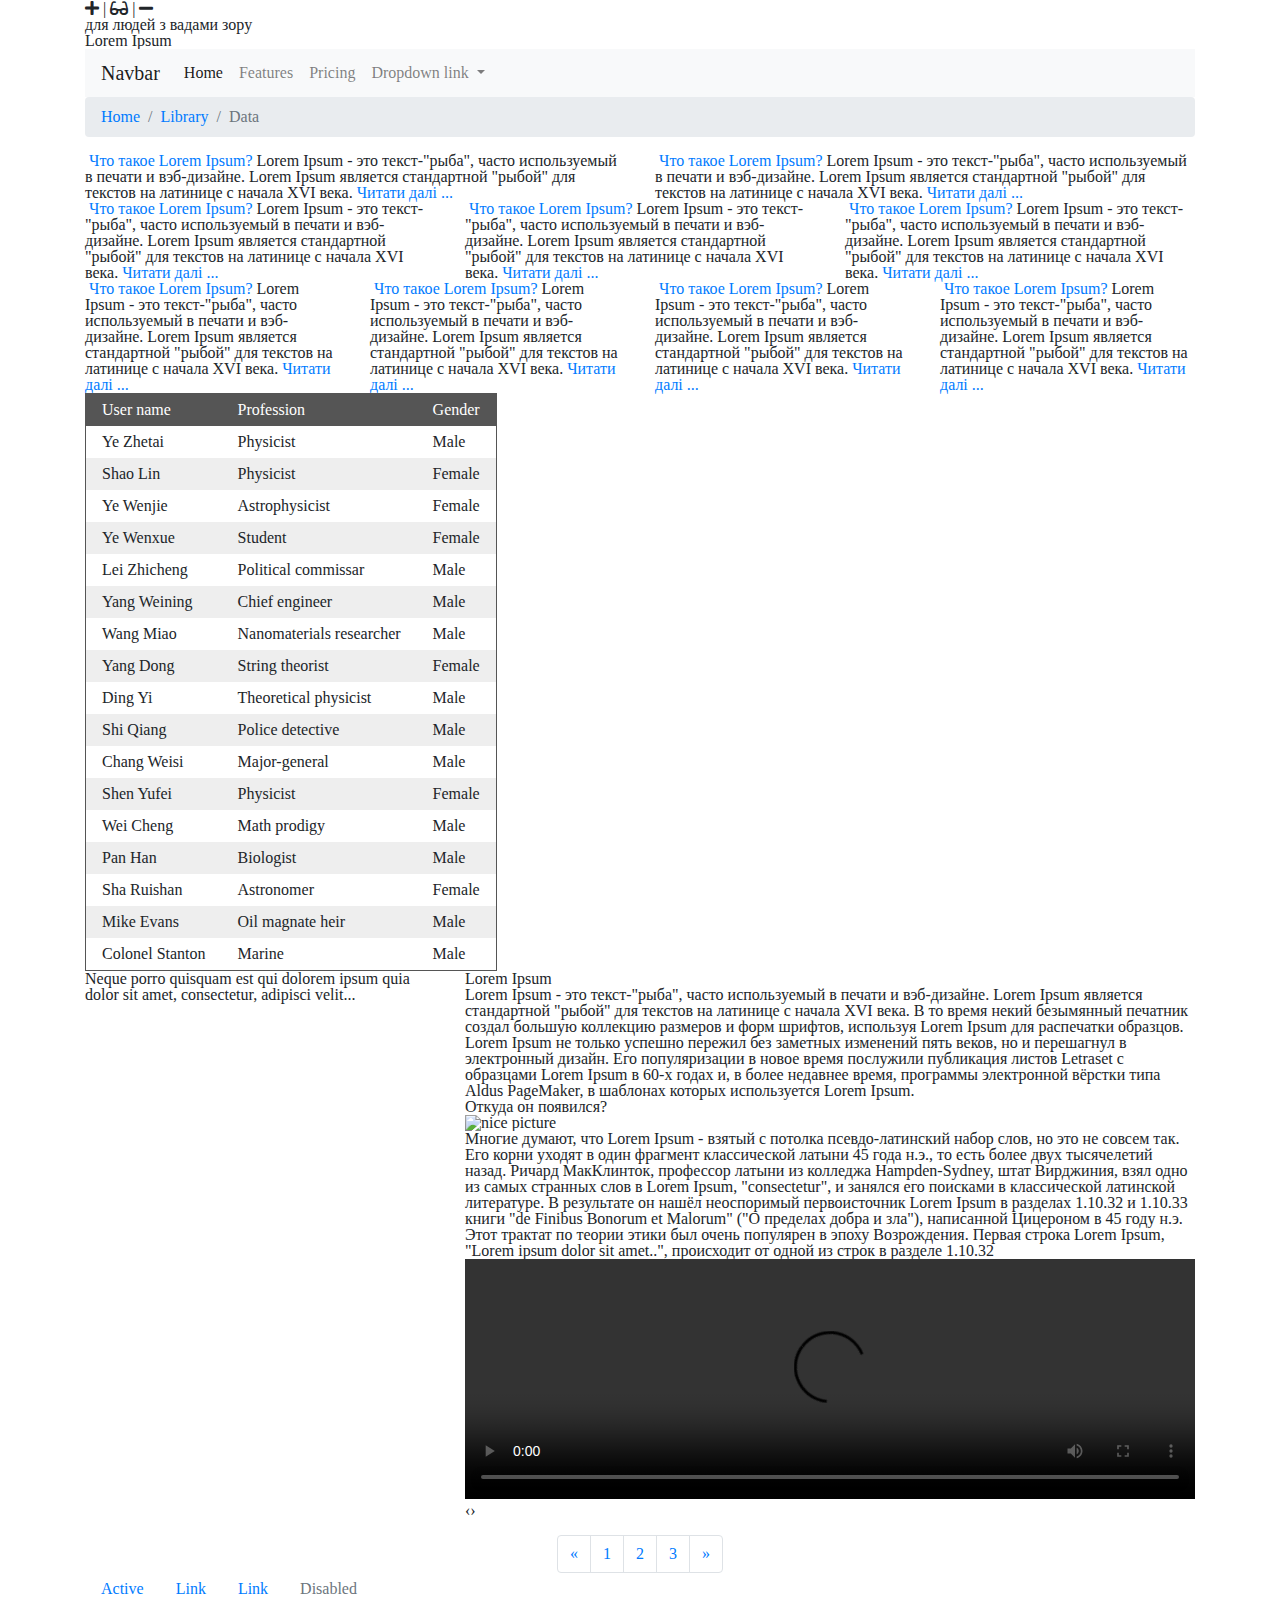
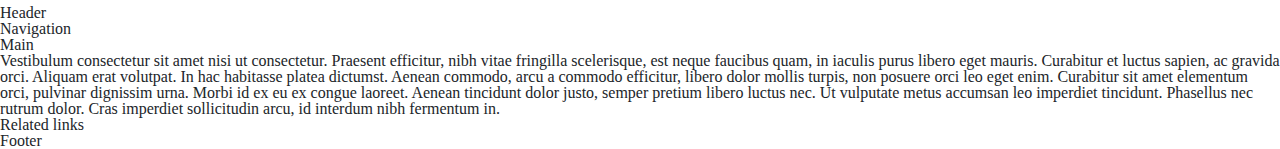
==== commit e20c6c6b: "add reset" ====
--- a/index.html
+++ b/index.html
@@ -3,7 +3,8 @@
 <head>
     <!--<base href="/" />-->
     <meta charset="UTF-8">
-    <meta name="viewport" content="width=device-width, initial-scale=1, shrink-to-fit=no">
+    <meta http-equiv="X-UA-Compatible" content="IE=edge">
+    <meta name="viewport" content="width=device-width, initial-scale=1">
     <title>Title</title>
     <meta name="description" content="">
     <link rel="stylesheet" href="https://stackpath.bootstrapcdn.com/bootstrap/4.1.3/css/bootstrap.min.css">
@@ -394,5 +395,16 @@
         </footer>
     </div>
 </div>
+
+<div class="grid-container">
+    <header>Header</header>
+    <nav>Navigation</nav>
+    <main>
+        <h1>Main</h1>
+        <p>Vestibulum consectetur sit amet nisi ut consectetur. Praesent efficitur, nibh vitae fringilla scelerisque, est neque faucibus quam, in iaculis purus libero eget mauris. Curabitur et luctus sapien, ac gravida orci. Aliquam erat volutpat. In hac habitasse platea dictumst. Aenean commodo, arcu a commodo efficitur, libero dolor mollis turpis, non posuere orci leo eget enim. Curabitur sit amet elementum orci, pulvinar dignissim urna. Morbi id ex eu ex congue laoreet. Aenean tincidunt dolor justo, semper pretium libero luctus nec. Ut vulputate metus accumsan leo imperdiet tincidunt. Phasellus nec rutrum dolor. Cras imperdiet sollicitudin arcu, id interdum nibh fermentum in.</p>
+    </main>
+    <aside>Related links</aside>
+    <footer>Footer</footer>
+</div>
 </body>
 </html>--- a/css/styles.css
+++ b/css/styles.css
@@ -1,3 +1,345 @@
+/* http://meyerweb.com/eric/tools/css/reset/
+   v2.0 | 20110126
+   License: none (public domain)
+*/
+html, body, div, span, applet, object, iframe,
+h1, h2, h3, h4, h5, h6, p, blockquote, pre,
+a, abbr, acronym, address, big, cite, code,
+del, dfn, em, img, ins, kbd, q, s, samp,
+small, strike, strong, sub, sup, tt, var,
+b, u, i, center,
+dl, dt, dd, ol, ul, li,
+fieldset, form, label, legend,
+table, caption, tbody, tfoot, thead, tr, th, td,
+article, aside, canvas, details, embed,
+figure, figcaption, footer, header, hgroup,
+menu, nav, output, ruby, section, summary,
+time, mark, audio, video {
+  margin: 0;
+  padding: 0;
+  border: 0;
+  font-size: 100%;
+  font: inherit;
+  vertical-align: baseline; }
+
+/* HTML5 display-role reset for older browsers */
+article, aside, details, figcaption, figure,
+footer, header, hgroup, menu, nav, section {
+  display: block; }
+
+body {
+  line-height: 1; }
+
+ol, ul {
+  list-style: none; }
+
+blockquote, q {
+  quotes: none; }
+
+blockquote:before, blockquote:after,
+q:before, q:after {
+  content: '';
+  content: none; }
+
+table {
+  border-collapse: collapse;
+  border-spacing: 0; }
+
+/* apply a natural box layout model to all elements, but allowing components to change */
+html {
+  box-sizing: border-box; }
+
+*, *:before, *:after {
+  box-sizing: inherit; }
+
+.m-t-5 {
+  margin-top: 5px !important; }
+
+.p-t-5 {
+  padding-top: 5px !important; }
+
+.m-b-5 {
+  margin-bottom: 5px !important; }
+
+.p-b-5 {
+  padding-bottom: 5px !important; }
+
+.m-l-5 {
+  margin-left: 5px !important; }
+
+.p-l-5 {
+  padding-left: 5px !important; }
+
+.m-r-5 {
+  margin-right: 5px !important; }
+
+.p-r-5 {
+  padding-right: 5px !important; }
+
+.m-t-10 {
+  margin-top: 10px !important; }
+
+.p-t-10 {
+  padding-top: 10px !important; }
+
+.m-b-10 {
+  margin-bottom: 10px !important; }
+
+.p-b-10 {
+  padding-bottom: 10px !important; }
+
+.m-l-10 {
+  margin-left: 10px !important; }
+
+.p-l-10 {
+  padding-left: 10px !important; }
+
+.m-r-10 {
+  margin-right: 10px !important; }
+
+.p-r-10 {
+  padding-right: 10px !important; }
+
+.m-t-15 {
+  margin-top: 15px !important; }
+
+.p-t-15 {
+  padding-top: 15px !important; }
+
+.m-b-15 {
+  margin-bottom: 15px !important; }
+
+.p-b-15 {
+  padding-bottom: 15px !important; }
+
+.m-l-15 {
+  margin-left: 15px !important; }
+
+.p-l-15 {
+  padding-left: 15px !important; }
+
+.m-r-15 {
+  margin-right: 15px !important; }
+
+.p-r-15 {
+  padding-right: 15px !important; }
+
+.m-t-20 {
+  margin-top: 20px !important; }
+
+.p-t-20 {
+  padding-top: 20px !important; }
+
+.m-b-20 {
+  margin-bottom: 20px !important; }
+
+.p-b-20 {
+  padding-bottom: 20px !important; }
+
+.m-l-20 {
+  margin-left: 20px !important; }
+
+.p-l-20 {
+  padding-left: 20px !important; }
+
+.m-r-20 {
+  margin-right: 20px !important; }
+
+.p-r-20 {
+  padding-right: 20px !important; }
+
+.m-t-25 {
+  margin-top: 25px !important; }
+
+.p-t-25 {
+  padding-top: 25px !important; }
+
+.m-b-25 {
+  margin-bottom: 25px !important; }
+
+.p-b-25 {
+  padding-bottom: 25px !important; }
+
+.m-l-25 {
+  margin-left: 25px !important; }
+
+.p-l-25 {
+  padding-left: 25px !important; }
+
+.m-r-25 {
+  margin-right: 25px !important; }
+
+.p-r-25 {
+  padding-right: 25px !important; }
+
+.m-t-30 {
+  margin-top: 30px !important; }
+
+.p-t-30 {
+  padding-top: 30px !important; }
+
+.m-b-30 {
+  margin-bottom: 30px !important; }
+
+.p-b-30 {
+  padding-bottom: 30px !important; }
+
+.m-l-30 {
+  margin-left: 30px !important; }
+
+.p-l-30 {
+  padding-left: 30px !important; }
+
+.m-r-30 {
+  margin-right: 30px !important; }
+
+.p-r-30 {
+  padding-right: 30px !important; }
+
+.m-t-35 {
+  margin-top: 35px !important; }
+
+.p-t-35 {
+  padding-top: 35px !important; }
+
+.m-b-35 {
+  margin-bottom: 35px !important; }
+
+.p-b-35 {
+  padding-bottom: 35px !important; }
+
+.m-l-35 {
+  margin-left: 35px !important; }
+
+.p-l-35 {
+  padding-left: 35px !important; }
+
+.m-r-35 {
+  margin-right: 35px !important; }
+
+.p-r-35 {
+  padding-right: 35px !important; }
+
+.m-t-40 {
+  margin-top: 40px !important; }
+
+.p-t-40 {
+  padding-top: 40px !important; }
+
+.m-b-40 {
+  margin-bottom: 40px !important; }
+
+.p-b-40 {
+  padding-bottom: 40px !important; }
+
+.m-l-40 {
+  margin-left: 40px !important; }
+
+.p-l-40 {
+  padding-left: 40px !important; }
+
+.m-r-40 {
+  margin-right: 40px !important; }
+
+.p-r-40 {
+  padding-right: 40px !important; }
+
+.m-t-45 {
+  margin-top: 45px !important; }
+
+.p-t-45 {
+  padding-top: 45px !important; }
+
+.m-b-45 {
+  margin-bottom: 45px !important; }
+
+.p-b-45 {
+  padding-bottom: 45px !important; }
+
+.m-l-45 {
+  margin-left: 45px !important; }
+
+.p-l-45 {
+  padding-left: 45px !important; }
+
+.m-r-45 {
+  margin-right: 45px !important; }
+
+.p-r-45 {
+  padding-right: 45px !important; }
+
+.m-t-50 {
+  margin-top: 50px !important; }
+
+.p-t-50 {
+  padding-top: 50px !important; }
+
+.m-b-50 {
+  margin-bottom: 50px !important; }
+
+.p-b-50 {
+  padding-bottom: 50px !important; }
+
+.m-l-50 {
+  margin-left: 50px !important; }
+
+.p-l-50 {
+  padding-left: 50px !important; }
+
+.m-r-50 {
+  margin-right: 50px !important; }
+
+.p-r-50 {
+  padding-right: 50px !important; }
+
+.m-t-75 {
+  margin-top: 75px !important; }
+
+.p-t-75 {
+  padding-top: 75px !important; }
+
+.m-b-75 {
+  margin-bottom: 75px !important; }
+
+.p-b-75 {
+  padding-bottom: 75px !important; }
+
+.m-l-75 {
+  margin-left: 75px !important; }
+
+.p-l-75 {
+  padding-left: 75px !important; }
+
+.m-r-75 {
+  margin-right: 75px !important; }
+
+.p-r-75 {
+  padding-right: 75px !important; }
+
+.m-t-100 {
+  margin-top: 100px !important; }
+
+.p-t-100 {
+  padding-top: 100px !important; }
+
+.m-b-100 {
+  margin-bottom: 100px !important; }
+
+.p-b-100 {
+  padding-bottom: 100px !important; }
+
+.m-l-100 {
+  margin-left: 100px !important; }
+
+.p-l-100 {
+  padding-left: 100px !important; }
+
+.m-r-100 {
+  margin-right: 100px !important; }
+
+.p-r-100 {
+  padding-right: 100px !important; }
+
 table {
   max-width: 100%;
   border: 1px solid #555; }
